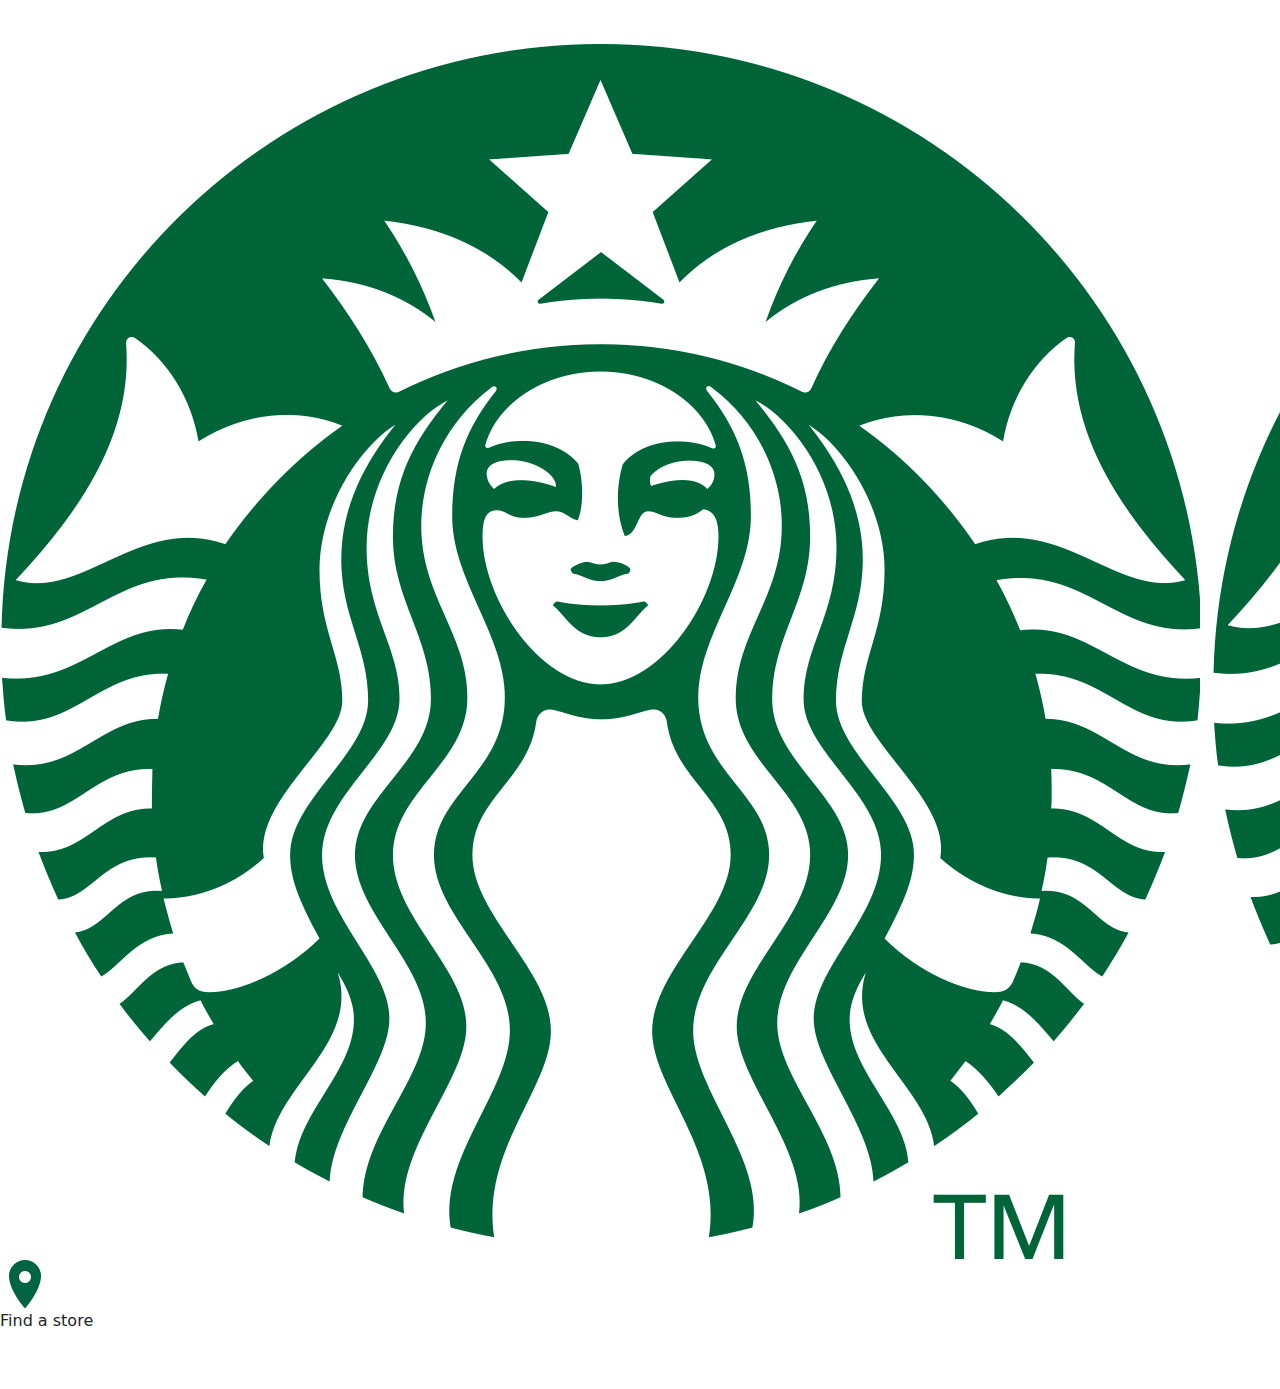
==== index.html @ ea1a806f "added starbucks web files" ====
<!DOCTYPE html>
<html lang="en">
<head>
    <meta charset="UTF-8">
    <meta name="viewport" content="width=device-width, initial-scale=1.0">
    <title>Starbucks Clone</title>
    <link rel="stylesheet" href="https://cdn.jsdelivr.net/npm/bootstrap@5.3.3/dist/css/bootstrap.min.css">
    <link rel="stylesheet" href="style.css">
    <link rel="stylesheet" href="utility.css">
</head>
<body>
   
        <!--navbar-->
        <nav class="navbar navbar-expand-lg color-bg py-4 mt-1" id="navbar">

            <!--logos and location tab-->
            <div class="col-bg py-3 ">
                <div class="left">
                    <img src="Starbucks_Corporation_Logo_2011.svg.png" alt="">
                </div>
                <div class="right">
                    <img src="icons8-location-50.png" alt="">
                    <p>Find a store</p>
                </div>
               </div>

            <div class="container-fluid">
                <img src="Starbucks_Corporation_Logo_2011.svg.png" alt="">
                <button class="navbar-toggler" type="button" data-bs-toggle="offcanvas" data-bs-target="#offcanvasNavbar"
                    aria-controls="offcanvasNavbar" aria-expanded="false" aria-label="Toggle navigation">
                    <span class="navbar-toggler-icon"></span>
                </button>
                <div class="offcanvas offcanvas-end" id="offcanvasNavbar" aria-labelledby="offcanvasNavbarLabel">
                    <div class="offcanvas-header">
                        <h5 class="offcanvas-title" id="offcanvasNavbarLabel">Menu</h5>
                        <button type="button" class="btn-close text-reset" data-bs-dismiss="offcanvas" aria-label="Close"></button>
                    </div>
                    <div class="offcanvas-body">
                        <ul class="navbar-nav mx-auto"> <!-- Align list items to the center -->
                            <li class="nav-item">
                                <a class="nav-link acolor active" aria-current="page" href="#home">COFFEE</a>
                            </li>
                            <li class="nav-item">
                                <a class="nav-link acolor" href="#about">MENU</a>
                            </li>
                            <li class="nav-item">
                                <a class="nav-link acolor" href="#projects">COFFEEHOUSE</a>
                            </li>
                            <li class="nav-item">
                                <a class="nav-link acolor" href="#contact">RESPONSIBILITY</a>
                            </li>
                            <li class="nav-item">
                                <a class="nav-link acolor" href="#contact">REWARD</a>
                            </li>
                            <li class="nav-item">
                                <a class="nav-link acolor" href="#contact">CAREERS</a>
                            </li>
                            <li class="nav-item">
                                <a class="nav-link acolor" href="#contact">STARBUCKS SEASON'S GIFTING</a>
                            </li>
                            <li class="nav-item">
                                <a class="nav-link acolor" href="#contact">STARBUCKS DELIVERS</a>
                            </li>
                            <li class="nav-item">
                                <a class="nav-link acolor" href="#contact">ABOUT US</a>
                            </li>
                        </ul>
                    </div>
                </div>
            </div>
        </nav>
        
        
  <script src="https://cdn.jsdelivr.net/npm/@popperjs/core@2.11.8/dist/umd/popper.min.js" integrity="sha384-I7E8VVD/ismYTF4hNIPjVp/Zjvgyol6VFvRkX/vR+Vc4jQkC+hVqc2pM8ODewa9r" crossorigin="anonymous"></script>
<script src="https://cdn.jsdelivr.net/npm/bootstrap@5.3.3/dist/js/bootstrap.min.js" integrity="sha384-0pUGZvbkm6XF6gxjEnlmuGrJXVbNuzT9qBBavbLwCsOGabYfZo0T0to5eqruptLy" crossorigin="anonymous"></script>
</body>
</html>
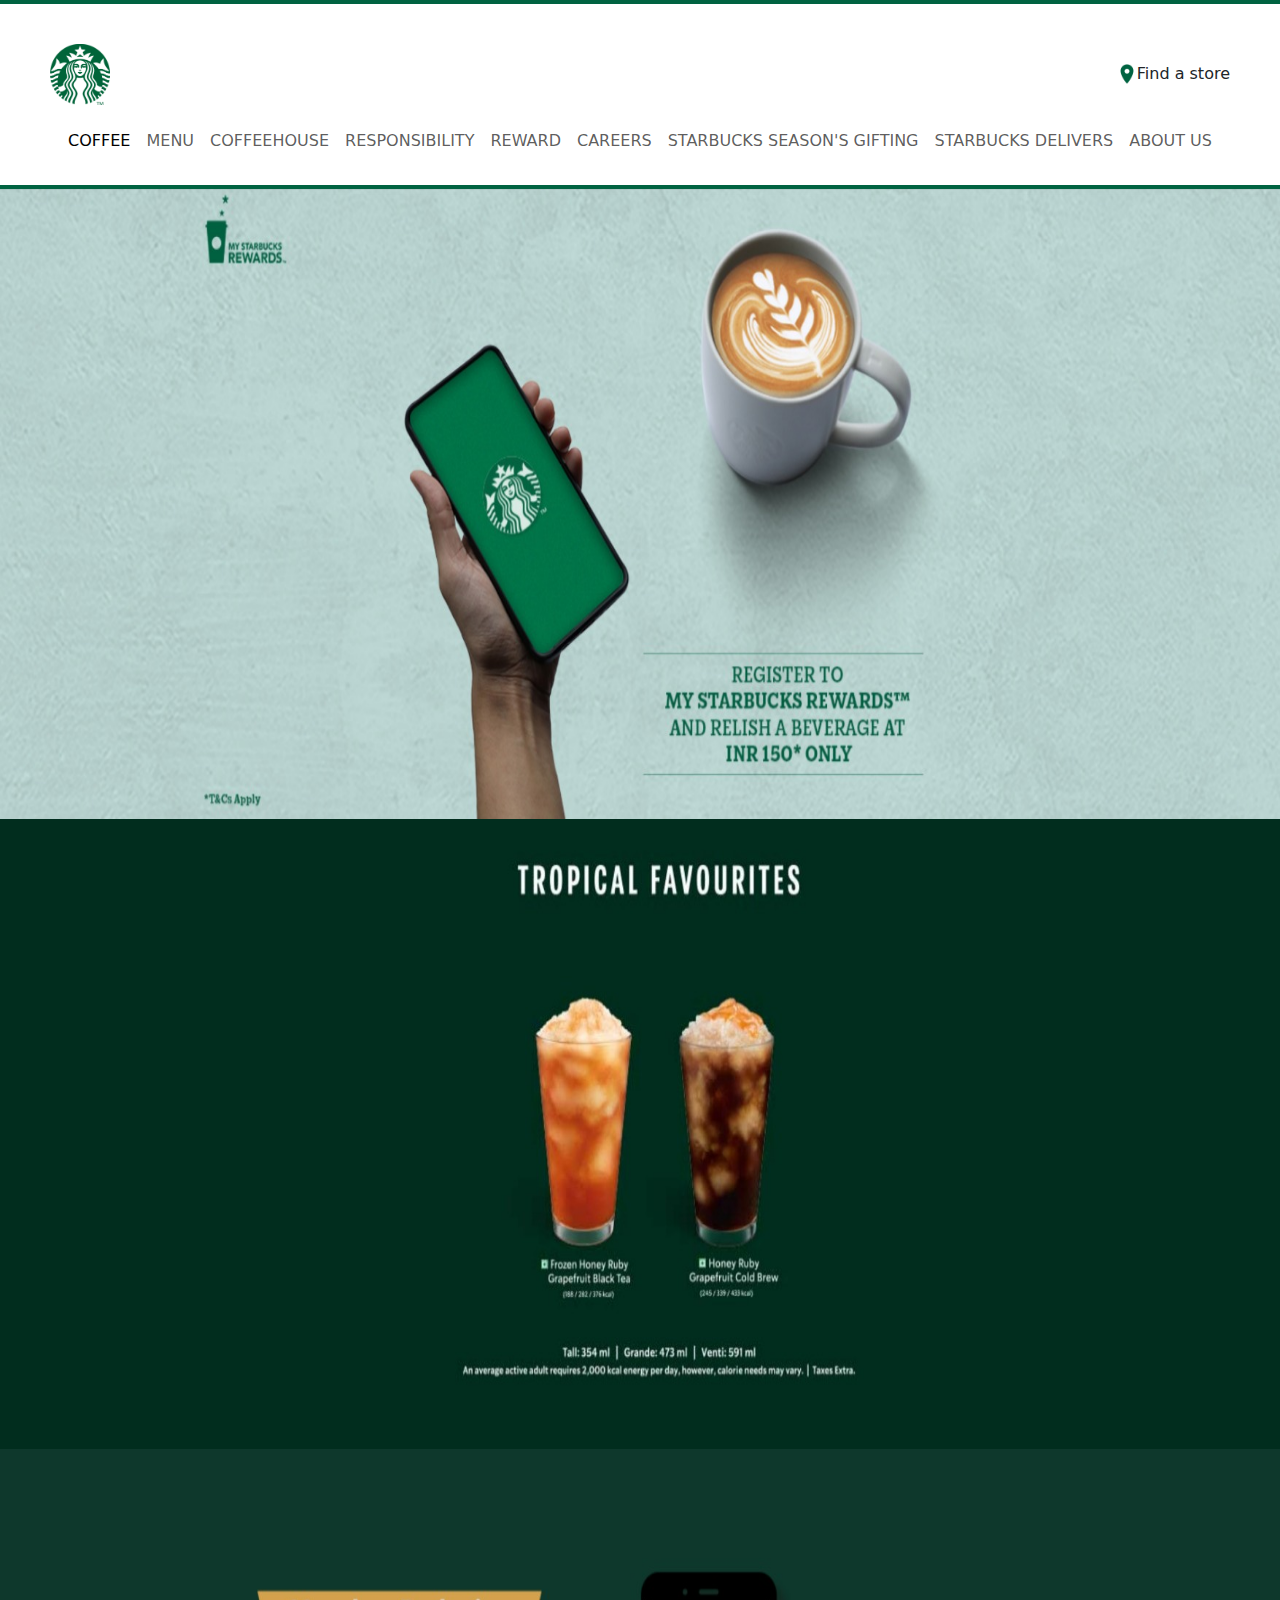
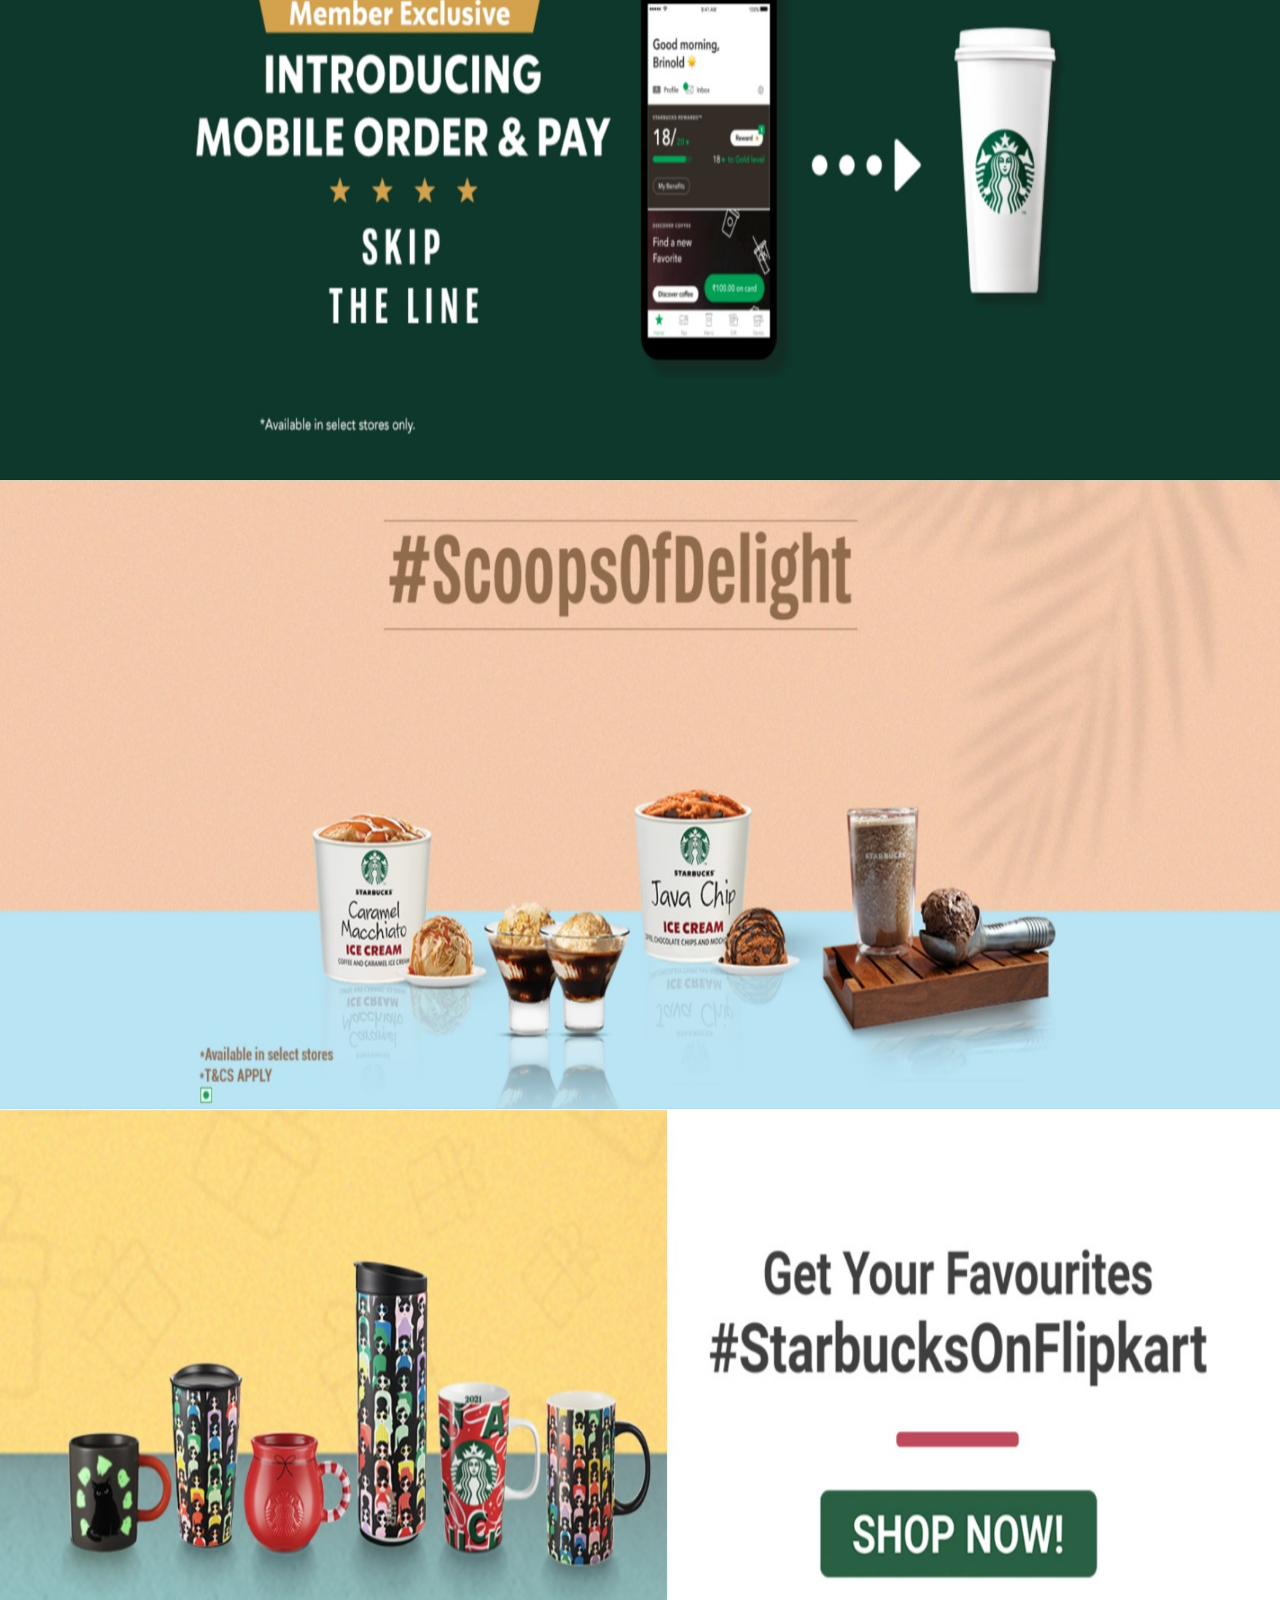
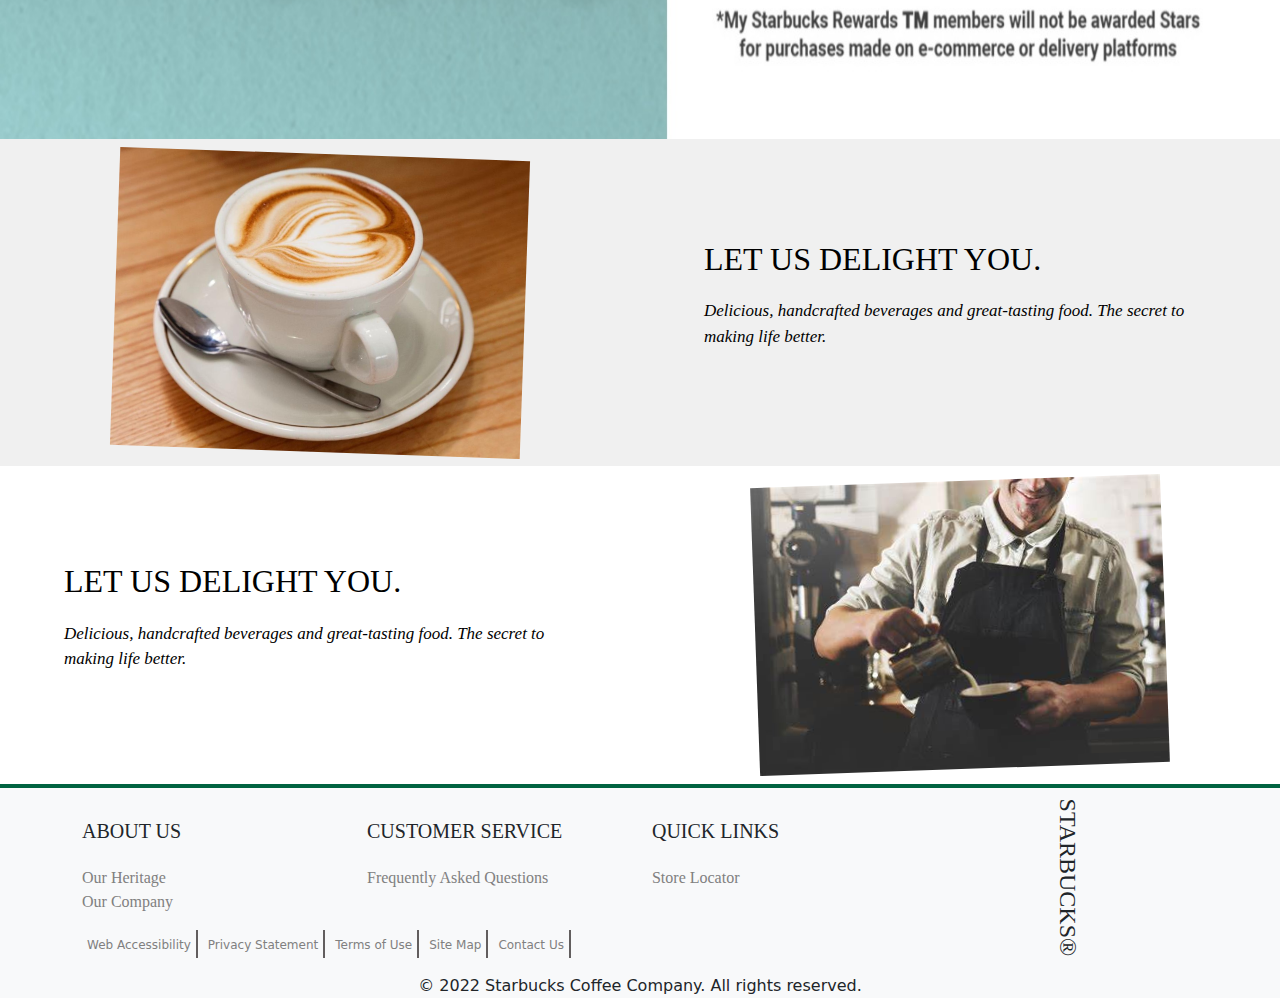
==== commit b833800e: "edit" ====
--- a/index.html
+++ b/index.html
@@ -1,5 +1,6 @@
 <!DOCTYPE html>
 <html lang="en">
+
 <head>
     <meta charset="UTF-8">
     <meta name="viewport" content="width=device-width, initial-scale=1.0">
@@ -7,71 +8,248 @@
     <link rel="stylesheet" href="https://cdn.jsdelivr.net/npm/bootstrap@5.3.3/dist/css/bootstrap.min.css">
     <link rel="stylesheet" href="style.css">
     <link rel="stylesheet" href="utility.css">
+    <link rel="shortcut icon" href="Starbucks_Corporation_Logo_2011.svg.png" type="image/x-icon">
 </head>
+
 <body>
-   
-        <!--navbar-->
-        <nav class="navbar navbar-expand-lg color-bg py-4 mt-1" id="navbar">
-
-            <!--logos and location tab-->
-            <div class="col-bg py-3 ">
-                <div class="left">
-                    <img src="Starbucks_Corporation_Logo_2011.svg.png" alt="">
-                </div>
-                <div class="right">
-                    <img src="icons8-location-50.png" alt="">
-                    <p>Find a store</p>
-                </div>
-               </div>
-
-            <div class="container-fluid">
+
+    <!--navbar-->
+    <nav class="navbar navbar-expand-lg color-bg py-4 mt-1" id="navbar">
+
+        <!--logos and location tab-->
+        <div class="col-bg py-3 ">
+            <div class="left">
                 <img src="Starbucks_Corporation_Logo_2011.svg.png" alt="">
-                <button class="navbar-toggler" type="button" data-bs-toggle="offcanvas" data-bs-target="#offcanvasNavbar"
-                    aria-controls="offcanvasNavbar" aria-expanded="false" aria-label="Toggle navigation">
-                    <span class="navbar-toggler-icon"></span>
-                </button>
-                <div class="offcanvas offcanvas-end" id="offcanvasNavbar" aria-labelledby="offcanvasNavbarLabel">
-                    <div class="offcanvas-header">
-                        <h5 class="offcanvas-title" id="offcanvasNavbarLabel">Menu</h5>
-                        <button type="button" class="btn-close text-reset" data-bs-dismiss="offcanvas" aria-label="Close"></button>
+            </div>
+            <div class="right">
+                <img src="icons8-location-50.png" alt="">
+                <p>Find a store</p>
+            </div>
+        </div>
+
+        <div class="container-fluid">
+            <img src="Starbucks_Corporation_Logo_2011.svg.png" alt="">
+            <button class="navbar-toggler" type="button" data-bs-toggle="offcanvas" data-bs-target="#offcanvasNavbar"
+                aria-controls="offcanvasNavbar" aria-expanded="false" aria-label="Toggle navigation">
+                <span class="navbar-toggler-icon"></span>
+            </button>
+            <div class="offcanvas offcanvas-end" id="offcanvasNavbar" aria-labelledby="offcanvasNavbarLabel"
+                style="width: 300px;">
+                <div class="offcanvas-header">
+                    <h5 class="offcanvas-title" id="offcanvasNavbarLabel">Menu</h5>
+                    <button type="button" class="btn-close text-reset" data-bs-dismiss="offcanvas"
+                        aria-label="Close"></button>
+                </div>
+                <div class="offcanvas-body">
+                    <ul class="navbar-nav mx-auto"> <!-- Align list items to the center -->
+                        <li class="nav-item">
+                            <a class="nav-link acolor active" aria-current="page" href="#home">COFFEE</a>
+                        </li>
+                        <li class="nav-item">
+                            <a class="nav-link acolor" href="#about">MENU</a>
+                        </li>
+                        <li class="nav-item">
+                            <a class="nav-link acolor" href="#projects">COFFEEHOUSE</a>
+                        </li>
+                        <li class="nav-item">
+                            <a class="nav-link acolor" href="#contact">RESPONSIBILITY</a>
+                        </li>
+                        <li class="nav-item">
+                            <a class="nav-link acolor" href="#contact">REWARD</a>
+                        </li>
+                        <li class="nav-item">
+                            <a class="nav-link acolor" href="#contact">CAREERS</a>
+                        </li>
+                        <li class="nav-item">
+                            <a class="nav-link acolor" href="#contact">STARBUCKS SEASON'S GIFTING</a>
+                        </li>
+                        <li class="nav-item">
+                            <a class="nav-link acolor" href="#contact">STARBUCKS DELIVERS</a>
+                        </li>
+                        <li class="nav-item">
+                            <a class="nav-link acolor" href="#contact">ABOUT US</a>
+                        </li>
+                    </ul>
+                </div>
+            </div>
+        </div>
+    </nav>
+    <main class="mt-1" id="mainContent">
+        <div class="containImage">
+            <img src="image1.jpeg" alt="">
+        </div>
+        <div class="containImage">
+            <img src="image2.jpeg" alt="">
+        </div>
+        <div class="containImage">
+            <img src="image3.jpeg" alt="">
+        </div>
+        <div class="containImage">
+            <img src="image4.jpeg" alt="">
+        </div>
+        <div class="containImage">
+            <img src="image5.jpeg" alt="">
+        </div>
+    </main>
+
+    <section>
+        <div class="firstSection">
+
+            <div class="left-content">
+                <img src="hello.jpg" alt="">
+
+            </div>
+
+            <div class="right-content">
+                <h2>LET US DELIGHT YOU.</h2>
+                <p>Delicious, handcrafted beverages and great-tasting food. The secret to making life better.</p>
+            </div>
+        </div>
+    </section>
+
+    <section class="sec2">
+        <div class="firstSection">
+            <div class="right-content">
+                <h2>LET US DELIGHT YOU.</h2>
+                <p>Delicious, handcrafted beverages and great-tasting food. The secret to making life better.</p>
+            </div>
+            <div class="left-content deg">
+                <img src="world.jpg" alt="">
+
+            </div>
+        </div>
+
+    </section>
+
+
+    <footer class="mt-1 bg-light">
+        <div class="container">
+            <div class="row">
+                <div class="col-md-h">
+                    <div class="row mt-3">
+                        <div class="col-md-4">
+                            <h5>ABOUT US</h5>
+                            <ul>
+                                <li><a href="Our Heritage">Our Heritage</a></li>
+                                <li><a href="Our Company">Our Company</a></li>
+                            </ul>
+                        </div>
+                        <div class="col-md-4">
+                            <h5>CUSTOMER SERVICE</h5>
+                            <ul>
+                                <li><a href="Frequently Asked Questions">Frequently Asked Questions</a></li>
+                            </ul>
+                        </div>
+                        <div class="col-md-4">
+                            <h5>QUICK LINKS</h5>
+                            <ul>
+                                <li><a href="Store Locator">Store Locator</a></li>
+                            </ul>
+                        </div>
+                        <div class="col-md">
+                            <ul>
+                                <li><a href="Web Accessiblity">Web Accessibility</a></li>
+                                <li><a href="Privacy Statement">Privacy Statement</a></li>
+                                <li><a href="Terms of Use">Terms of Use</a></li>
+                                <li><a href="Site Map">Site Map</a></li>
+                                <li><a href="Contact Us">Contact Us</a></li>
+                            </ul>
+                        </div>
                     </div>
-                    <div class="offcanvas-body">
-                        <ul class="navbar-nav mx-auto"> <!-- Align list items to the center -->
-                            <li class="nav-item">
-                                <a class="nav-link acolor active" aria-current="page" href="#home">COFFEE</a>
-                            </li>
-                            <li class="nav-item">
-                                <a class="nav-link acolor" href="#about">MENU</a>
-                            </li>
-                            <li class="nav-item">
-                                <a class="nav-link acolor" href="#projects">COFFEEHOUSE</a>
-                            </li>
-                            <li class="nav-item">
-                                <a class="nav-link acolor" href="#contact">RESPONSIBILITY</a>
-                            </li>
-                            <li class="nav-item">
-                                <a class="nav-link acolor" href="#contact">REWARD</a>
-                            </li>
-                            <li class="nav-item">
-                                <a class="nav-link acolor" href="#contact">CAREERS</a>
-                            </li>
-                            <li class="nav-item">
-                                <a class="nav-link acolor" href="#contact">STARBUCKS SEASON'S GIFTING</a>
-                            </li>
-                            <li class="nav-item">
-                                <a class="nav-link acolor" href="#contact">STARBUCKS DELIVERS</a>
-                            </li>
-                            <li class="nav-item">
-                                <a class="nav-link acolor" href="#contact">ABOUT US</a>
-                            </li>
-                        </ul>
-                    </div>
-                </div>
-            </div>
-        </nav>
-        
-        
-  <script src="https://cdn.jsdelivr.net/npm/@popperjs/core@2.11.8/dist/umd/popper.min.js" integrity="sha384-I7E8VVD/ismYTF4hNIPjVp/Zjvgyol6VFvRkX/vR+Vc4jQkC+hVqc2pM8ODewa9r" crossorigin="anonymous"></script>
-<script src="https://cdn.jsdelivr.net/npm/bootstrap@5.3.3/dist/js/bootstrap.min.js" integrity="sha384-0pUGZvbkm6XF6gxjEnlmuGrJXVbNuzT9qBBavbLwCsOGabYfZo0T0to5eqruptLy" crossorigin="anonymous"></script>
+                </div>
+                <div class="cont">
+                    <h4>STARBUCKS®</h4>
+
+                </div>
+            </div>
+
+        <p class="text-center mb-0 p">© 2022 Starbucks Coffee Company. All rights reserved.</p>
+    </div>
+    </footer>
+
+
+
+    <script src="https://cdn.jsdelivr.net/npm/@popperjs/core@2.11.8/dist/umd/popper.min.js"
+        integrity="sha384-I7E8VVD/ismYTF4hNIPjVp/Zjvgyol6VFvRkX/vR+Vc4jQkC+hVqc2pM8ODewa9r"
+        crossorigin="anonymous"></script>
+    <script src="https://cdn.jsdelivr.net/npm/bootstrap@5.3.3/dist/js/bootstrap.min.js"
+        integrity="sha384-0pUGZvbkm6XF6gxjEnlmuGrJXVbNuzT9qBBavbLwCsOGabYfZo0T0to5eqruptLy"
+        crossorigin="anonymous"></script>
+
+    <script>
+        function replaceMainContent() {
+            var mainContent = document.getElementById('mainContent');
+            if (window.innerWidth <= 535) {
+                mainContent.innerHTML = `
+                        <div id="carouselExampleIndicators" class="carousel slide" data-bs-ride="carousel">
+                            <div class="carousel-inner">
+                                <div class="carousel-item active">
+                                    <img src="image1.jpeg" class="d-block w-100" style="height: 250px;" alt="">
+                                </div>
+                                <div class="carousel-item">
+                                    <img src="image2.jpeg" class="d-block w-100" style="height: 250px;" alt="">
+                                </div>
+                                <div class="carousel-item">
+                                    <img src="image3.jpeg" class="d-block w-100" style="height: 250px;" alt="">
+                                </div>
+                                <div class="carousel-item">
+                                    <img src="image4.jpeg" class="d-block w-100" style="height: 250px;" alt="">
+                                </div>
+                                <div class="carousel-item">
+                                    <img src="image5.jpeg" class="d-block w-100" style="height: 250px;" alt="">
+                                </div>
+                            </div>
+                            <button class="carousel-control-prev" type="button" data-bs-target="#carouselExampleIndicators" data-bs-slide="prev">
+                                <span class="carousel-control-prev-icon" aria-hidden="true"></span>
+                                <span class="visually-hidden">Previous</span>
+                            </button>
+                            <button class="carousel-control-next" type="button" data-bs-target="#carouselExampleIndicators" data-bs-slide="next">
+                                <span class="carousel-control-next-icon" aria-hidden="true"></span>
+                                <span class="visually-hidden">Next</span>
+                            </button>
+                        </div>`;
+            } else {
+                mainContent.innerHTML = `
+                        <div class="containImage">
+                            <img src="image1.jpeg" alt="">
+                        </div>
+                        <div class="containImage">
+                            <img src="image2.jpeg" alt="">
+                        </div>
+                        <div class="containImage">
+                            <img src="image3.jpeg" alt="">
+                        </div>
+                        <div class="containImage">
+                            <img src="image4.jpeg" alt="">
+                        </div>
+                        <div class="containImage">
+                            <img src="image5.jpeg" alt="">
+                        </div>`;
+            }
+        }
+
+        function adjustNavbarPadding() {
+            var navbar = document.getElementById('navbar');
+            if (window.innerWidth <= 535) {
+                navbar.classList.remove('py-4');
+                navbar.classList.add('py-1');
+            } else {
+                navbar.classList.remove('py-1');
+                navbar.classList.add('py-4');
+            }
+        }
+
+        // Call the functions on window load and resize
+        window.onload = function () {
+            replaceMainContent();
+            adjustNavbarPadding();
+        };
+        window.onresize = function () {
+            replaceMainContent();
+            adjustNavbarPadding();
+        };
+    </script>
+
 </body>
+
 </html>--- a/style.css
+++ b/style.css
@@ -0,0 +1,244 @@
+*{
+    margin: 0;
+    padding: 0;
+}
+body{
+    background-color: #006341;
+}
+.col-bg{
+    display: flex;
+    justify-content: space-between;
+    align-items: center;
+    padding: 0px 50px;
+}
+.color-bg{
+    background-color: white;
+    display: block;
+}
+.left img{
+    display: block;
+    width: 60px;
+    cursor: pointer;
+}
+.right{
+    display: flex;
+    align-items: center;
+}
+.right img{
+    width: 20px;
+    cursor: pointer;
+}
+.right p{
+    margin-bottom: 0px;
+    cursor: pointer;
+}
+.navbar>.container-fluid{
+    justify-content: space-between;
+}
+.container-fluid img{
+    display: none;
+}
+
+.containImage{
+    width: 100%;
+    height: 70vh;
+}
+.containImage img{
+    width: 100%;
+    height: 70vh;
+}
+/* Section */
+.sec2{
+    background-color: white;
+}
+section{
+    background-color: #f0f0f0;
+}
+.right-content {
+    width: 40%;
+    color: white;
+    font-size: 3rem;
+    position: relative;
+}
+.left-content img{
+    width: 80%;
+    rotate: 2deg;
+}
+
+.left-content {
+    display: flex;
+    width: 40%;
+    justify-content: center;
+}
+.firstSection {
+    display: flex;
+    justify-content: space-around;
+    align-items: center;
+    padding: 15px 0px;
+}
+.right-content h2{
+    margin-bottom: 20px;
+    color: black;
+    font-family: 'Crete Round',Georgia,'Times New Roman',serif;
+}
+.right-content p{
+    display: block;
+    font-family: 'Crete Round',Georgia,'Times New Roman',serif;
+    font-style: italic;
+    font-size: 17px;
+    color: black;
+}
+.deg img{
+    rotate: 358deg;
+}
+
+.col-md-4{
+    font-family: 'Crete Round',Georgia,'Times New Roman',serif;
+}
+
+.col-md-4 ul{
+    list-style: none;
+    padding-left: 0px;
+}
+.col-md-4 a{
+    text-decoration: none;
+    font-family: 'Crete Round',Georgia,'Times New Roman',serif;
+    color: grey;
+}
+.col-md-h{
+    width: 75%;
+}
+.col-md ul{
+    display: flex;
+    list-style: none;
+    gap: 5px;
+    padding-left: 0px;
+}
+.col-md li{
+    padding:2px 5px;
+    border-right: 2px solid rgb(98, 94, 94);
+}
+.col-md a{
+    text-decoration: none;
+    color: grey;
+    font-size: 12px;
+}
+.cont{
+    width: 25%;
+    display: flex;
+    justify-content: center;
+    align-items: center;
+    font-family: 'Crete Round',Georgia,'Times New Roman',serif;
+}
+h5{
+    padding: 15px 0px;
+}
+h4{
+    rotate: 90deg;
+}
+
+@media (max-width: 767px) {
+    .col-md-h{
+        width: 90%;
+    }
+    .cont{
+        width: 10%;
+    }
+    h5{
+        font-size: 15px;
+    }
+    .col-md a {
+        font-size: 10px;
+    }
+    
+    .firstSection {
+        display: block;
+    }
+    .left-content img{
+        width: 50%;
+        rotate: 2deg;
+    }
+    
+    .left-content {
+        display: flex;
+        width: 100%;
+        justify-content: center;
+        padding-top: 15px;
+    }
+    .right-content {
+        width: 100%;
+        padding-top: 40px;
+    }
+    .right-content h2{
+    text-align: center;
+    }
+    .right-content p{
+        font-size: 17px;
+        padding: 10px 20px;
+    }
+    .deg img{
+        rotate: 358deg;
+    }
+}
+@media (min-width: 1000px) {
+    
+.navbar ul li a:hover{
+    text-decoration: underline;
+}
+
+@keyframes underlineProgress {
+    0% {
+        width: 0;
+    }
+    100% {
+        width: 100%;
+    }
+}
+}
+
+@media (max-width: 1070px) {
+   .nav-link{
+    font-size: 13px;
+   }
+ 
+} 
+@media (max-width: 1000px) {
+   .col-bg{
+    display: none;
+   }
+   .navbar img{
+    display: block;
+    width: 60px;
+}
+.containImage{
+    width: 100%;
+    height: 60vh;
+}
+.containImage img{
+    width: 100%;
+    height: 60vh;
+}
+}
+@media (max-width: 535px) {
+   
+ .containImage{
+     width: 100%;
+     height: 30vh;
+ }
+ .containImage img{
+     width: 100%;
+     height: 30vh;
+ }
+ .col-md a{
+    font-size: 7px;
+ }
+ .col-md-4 a{
+    font-size: 12px;
+}
+.col-md-4 h5{
+    padding: 0px;
+}
+.p{
+    font-size: 10px;
+}
+ }